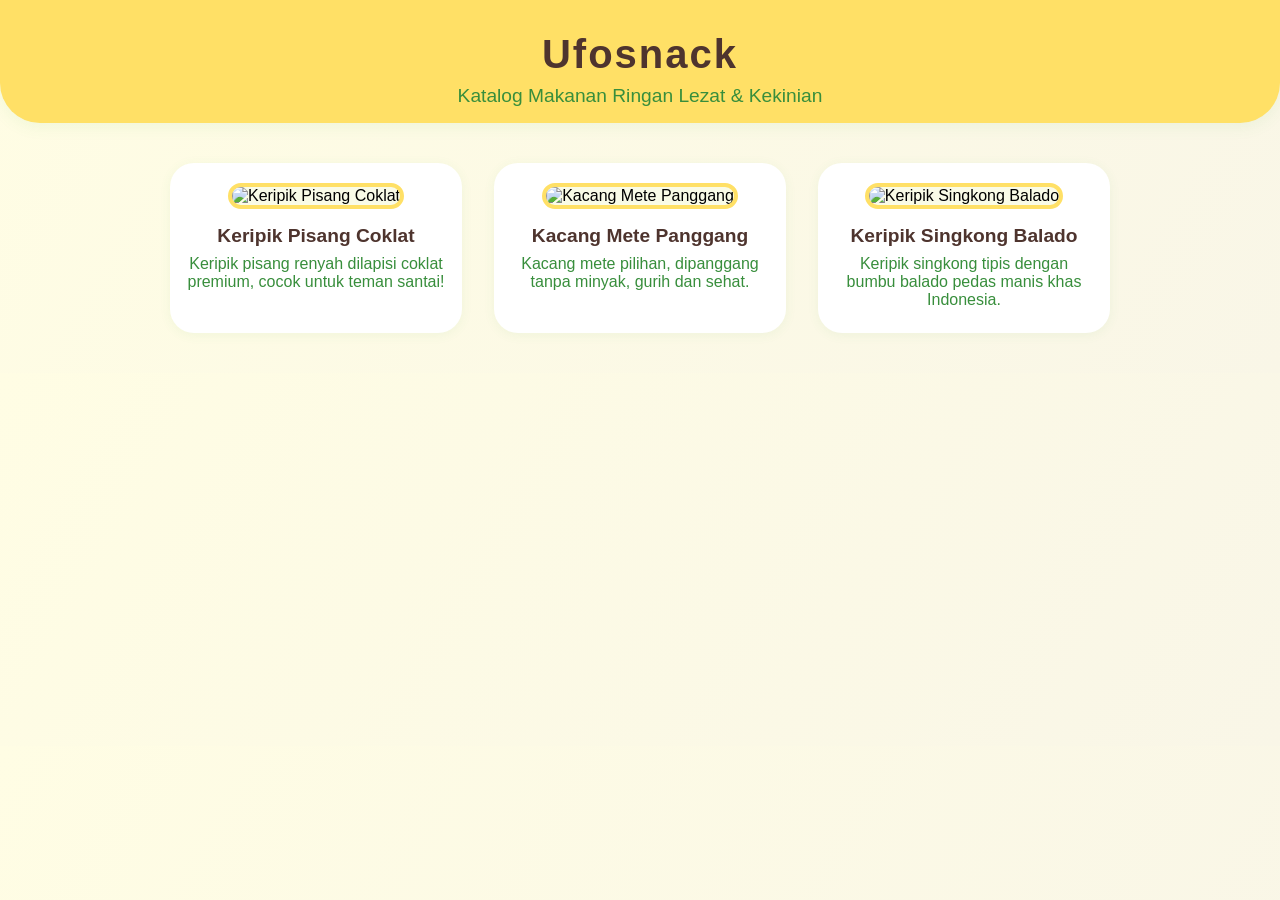
==== index.html @ 5b460ba9 "Create index.html" ====
<!DOCTYPE html>
<html lang="id">
<head>
    <meta charset="UTF-8">
    <meta name="viewport" content="width=device-width, initial-scale=1.0">
    <title>Ufosnack - Katalog Makanan Ringan</title>
    <style>
        body {
            background: linear-gradient(120deg, #fffde4 0%, #f9f6e7 100%);
            font-family: 'Segoe UI', Tahoma, Geneva, Verdana, sans-serif;
            margin: 0;
            padding: 0;
        }
        header {
            background: #ffe066;
            color: #4e342e;
            padding: 32px 0 16px 0;
            text-align: center;
            border-bottom-left-radius: 40px;
            border-bottom-right-radius: 40px;
            box-shadow: 0 4px 16px rgba(76, 175, 80, 0.08);
        }
        header h1 {
            margin: 0;
            font-size: 2.5em;
            letter-spacing: 2px;
        }
        header p {
            margin: 8px 0 0 0;
            color: #388e3c;
            font-size: 1.2em;
        }
        .catalog {
            display: flex;
            flex-wrap: wrap;
            justify-content: center;
            gap: 32px;
            padding: 40px 20px;
            max-width: 1100px;
            margin: auto;
        }
        .snack-item {
            background: #fff;
            border-radius: 24px;
            box-shadow: 0 2px 12px rgba(76, 175, 80, 0.07);
            width: 260px;
            text-align: center;
            padding: 20px 16px 24px 16px;
            transition: transform 0.2s;
            cursor: pointer;
        }
        .snack-item:hover {
            transform: translateY(-8px) scale(1.03);
            box-shadow: 0 8px 24px rgba(255, 224, 102, 0.18);
        }
        .snack-item img {
            width: 180px;
            height: 180px;
            object-fit: cover;
            border-radius: 20px;
            border: 4px solid #ffe066;
            margin-bottom: 16px;
            background: #f9fbe7;
        }
        .snack-name {
            font-size: 1.2em;
            font-weight: bold;
            color: #4e342e;
            margin-bottom: 8px;
        }
        .snack-desc {
            color: #388e3c;
            font-size: 1em;
            margin-bottom: 0;
        }
        /* Modal Styles */
        .modal {
            display: none;
            position: fixed;
            z-index: 1000;
            left: 0; top: 0;
            width: 100vw; height: 100vh;
            background: rgba(0,0,0,0.35);
            justify-content: center;
            align-items: center;
        }
        .modal.active {
            display: flex;
        }
        .modal-content {
            background: #fff;
            border-radius: 32px;
            box-shadow: 0 8px 32px rgba(76, 175, 80, 0.15);
            display: flex;
            max-width: 700px;
            width: 95vw;
            min-height: 340px;
            overflow: hidden;
            position: relative;
            animation: popin 0.2s;
        }
        @keyframes popin {
            from { transform: scale(0.95); opacity: 0; }
            to { transform: scale(1); opacity: 1; }
        }
        .modal-left {
            background: #fffde4;
            padding: 24px;
            display: flex;
            flex-direction: column;
            align-items: center;
            justify-content: center;
            min-width: 260px;
            max-width: 320px;
            position: relative;
        }
        .modal-img {
            width: 220px;
            height: 220px;
            object-fit: cover;
            border-radius: 24px;
            border: 4px solid #ffe066;
            background: #f9fbe7;
        }
        .modal-slide-btn {
            position: absolute;
            top: 50%;
            transform: translateY(-50%);
            background: #ffe066;
            border: none;
            border-radius: 50%;
            width: 36px;
            height: 36px;
            font-size: 1.5em;
            color: #4e342e;
            cursor: pointer;
            box-shadow: 0 2px 8px rgba(76, 175, 80, 0.08);
            transition: background 0.2s;
        }
        .modal-slide-btn:hover {
            background: #ffd54f;
        }
        .modal-slide-prev {
            left: 8px;
        }
        .modal-slide-next {
            right: 8px;
        }
        .modal-right {
            flex: 1;
            padding: 32px 24px;
            display: flex;
            flex-direction: column;
            justify-content: center;
        }
        .modal-title {
            font-size: 1.5em;
            font-weight: bold;
            color: #4e342e;
            margin-bottom: 12px;
        }
        .modal-desc {
            color: #388e3c;
            font-size: 1.1em;
            margin-bottom: 0;
        }
        .modal-close {
            position: absolute;
            top: 18px;
            right: 24px;
            background: #ffe066;
            border: none;
            border-radius: 50%;
            width: 32px;
            height: 32px;
            font-size: 1.2em;
            color: #4e342e;
            cursor: pointer;
            box-shadow: 0 2px 8px rgba(76, 175, 80, 0.08);
            transition: background 0.2s;
        }
        .modal-close:hover {
            background: #ffd54f;
        }
        @media (max-width: 700px) {
            .catalog {
                flex-direction: column;
                align-items: center;
                gap: 24px;
            }
            .snack-item {
                width: 90%;
            }
            .modal-content {
                flex-direction: column;
                min-width: 0;
                max-width: 98vw;
            }
            .modal-left, .modal-right {
                padding: 20px 10px;
                min-width: 0;
                max-width: 100vw;
            }
            .modal-img {
                width: 90vw;
                max-width: 320px;
                height: 180px;
            }
        }
    </style>
</head>
<body>
    <header>
        <h1>Ufosnack</h1>
        <p>Katalog Makanan Ringan Lezat & Kekinian</p>
    </header>
    <section class="catalog" id="catalog">
        <!-- Produk akan di-generate oleh JS -->
    </section>

    <!-- Modal Popup -->
    <div class="modal" id="modal">
        <div class="modal-content">
            <div class="modal-left">
                <button class="modal-slide-btn modal-slide-prev" id="prevBtn">&#8592;</button>
                <img src="" alt="Snack" class="modal-img" id="modalImg">
                <button class="modal-slide-btn modal-slide-next" id="nextBtn">&#8594;</button>
            </div>
            <div class="modal-right">
                <div class="modal-title" id="modalTitle"></div>
                <div class="modal-desc" id="modalDesc"></div>
            </div>
            <button class="modal-close" id="closeModal">&times;</button>
        </div>
    </div>

    <script>
        // Data produk, bisa ditambah dengan mudah
        const snacks = [
            {
                name: "Keripik Pisang Coklat",
                desc: "Keripik pisang renyah dilapisi coklat premium, cocok untuk teman santai!",
                images: [
                    "https://placehold.co/400x400/ffe066/4e342e?text=Keripik+Pisang+1",
                    "https://placehold.co/400x400/fffde4/388e3c?text=Keripik+Pisang+2"
                ]
            },
            {
                name: "Kacang Mete Panggang",
                desc: "Kacang mete pilihan, dipanggang tanpa minyak, gurih dan sehat.",
                images: [
                    "https://placehold.co/400x400/fffde4/388e3c?text=Kacang+Mete+1",
                    "https://placehold.co/400x400/ffe066/4e342e?text=Kacang+Mete+2"
                ]
            },
            {
                name: "Keripik Singkong Balado",
                desc: "Keripik singkong tipis dengan bumbu balado pedas manis khas Indonesia.",
                images: [
                    "https://placehold.co/400x400/ffe066/4e342e?text=Singkong+Balado+1",
                    "https://placehold.co/400x400/fffde4/388e3c?text=Singkong+Balado+2"
                ]
            }
        ];

        // Generate katalog
        const catalog = document.getElementById('catalog');
        snacks.forEach((snack, idx) => {
            const item = document.createElement('div');
            item.className = 'snack-item';
            item.innerHTML = `
                <img src="${snack.images[0]}" alt="${snack.name}">
                <div class="snack-name">${snack.name}</div>
                <div class="snack-desc">${snack.desc}</div>
            `;
            item.addEventListener('click', () => openModal(idx));
            catalog.appendChild(item);
        });

        // Modal logic
        const modal = document.getElementById('modal');
        const modalImg = document.getElementById('modalImg');
        const modalTitle = document.getElementById('modalTitle');
        const modalDesc = document.getElementById('modalDesc');
        const closeModalBtn = document.getElementById('closeModal');
        const prevBtn = document.getElementById('prevBtn');
        const nextBtn = document.getElementById('nextBtn');

        let currentSnack = 0;
        let currentImg = 0;

        function openModal(snackIdx) {
            currentSnack = snackIdx;
            currentImg = 0;
            updateModal();
            modal.classList.add('active');
            document.body.style.overflow = 'hidden';
        }

        function closeModal() {
            modal.classList.remove('active');
            document.body.style.overflow = '';
        }

        function updateModal() {
            const snack = snacks[currentSnack];
            modalImg.src = snack.images[currentImg];
            modalTitle.textContent = snack.name;
            modalDesc.textContent = snack.desc;
            prevBtn.style.display = snack.images.length > 1 ? 'block' : 'none';
            nextBtn.style.display = snack.images.length > 1 ? 'block' : 'none';
        }

        prevBtn.addEventListener('click', () => {
            const images = snacks[currentSnack].images;
            currentImg = (currentImg - 1 + images.length) % images.length;
            updateModal();
        });

        nextBtn.addEventListener('click', () => {
            const images = snacks[currentSnack].images;
            currentImg = (currentImg + 1) % images.length;
            updateModal();
        });

        closeModalBtn.addEventListener('click', closeModal);

        // Tutup modal jika klik di luar modal-content
        modal.addEventListener('click', (e) => {
            if (e.target === modal) closeModal();
        });

        // Tutup modal dengan tombol ESC
        document.addEventListener('keydown', (e) => {
            if (e.key === "Escape" && modal.classList.contains('active')) closeModal();
        });
    </script>
</body>
</html>
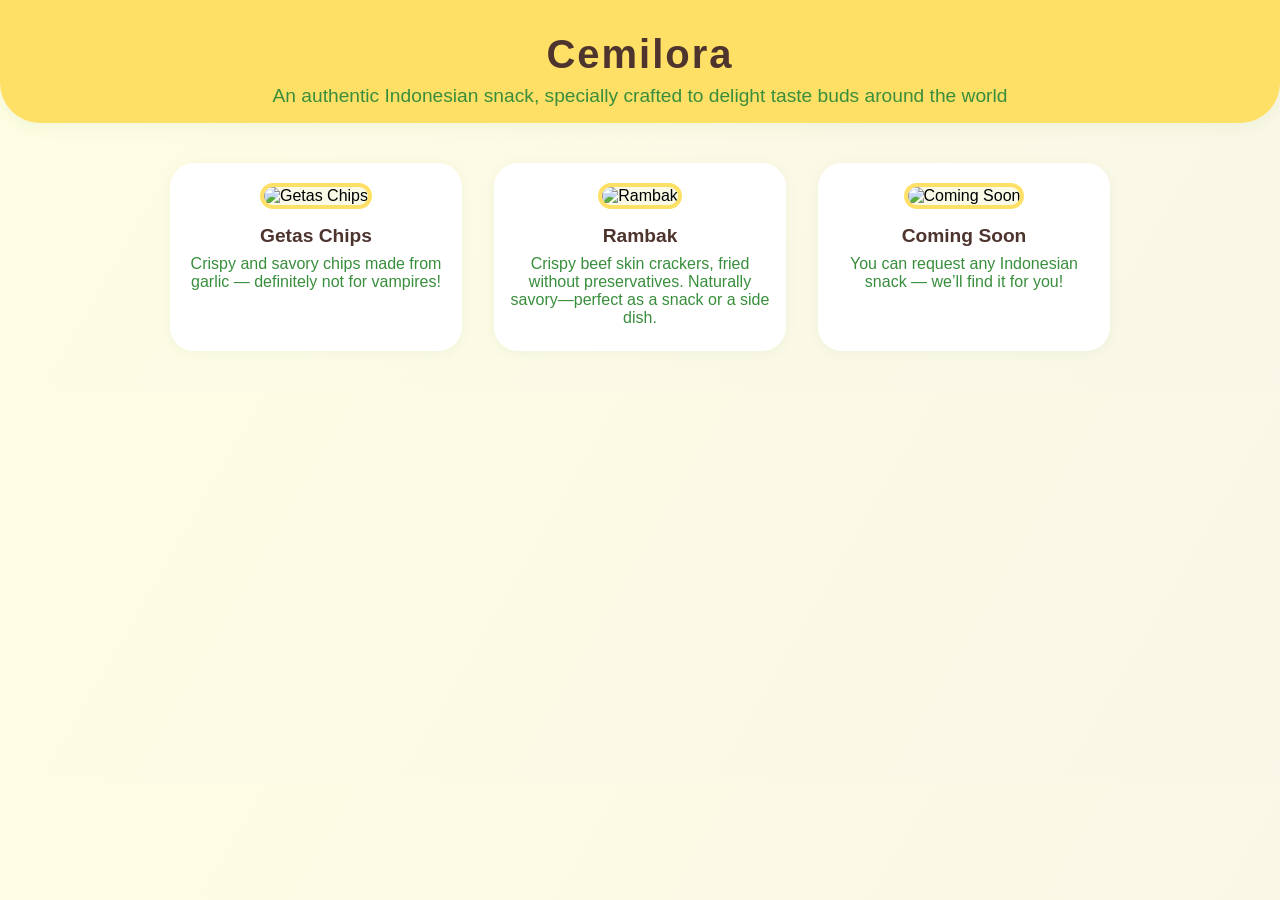
==== commit a93671be: "Update index.html" ====
--- a/index.html
+++ b/index.html
@@ -3,7 +3,7 @@
 <head>
     <meta charset="UTF-8">
     <meta name="viewport" content="width=device-width, initial-scale=1.0">
-    <title>Ufosnack - Katalog Makanan Ringan</title>
+    <title>Cemilora</title>
     <style>
         body {
             background: linear-gradient(120deg, #fffde4 0%, #f9f6e7 100%);
@@ -211,8 +211,8 @@
 </head>
 <body>
     <header>
-        <h1>Ufosnack</h1>
-        <p>Katalog Makanan Ringan Lezat & Kekinian</p>
+        <h1>Cemilora</h1>
+        <p>An authentic Indonesian snack, specially crafted to delight taste buds around the world</p>
     </header>
     <section class="catalog" id="catalog">
         <!-- Produk akan di-generate oleh JS -->
@@ -238,27 +238,27 @@
         // Data produk, bisa ditambah dengan mudah
         const snacks = [
             {
-                name: "Keripik Pisang Coklat",
-                desc: "Keripik pisang renyah dilapisi coklat premium, cocok untuk teman santai!",
+                name: "Getas Chips",
+                desc: "Crispy and savory chips made from garlic — definitely not for vampires!",
                 images: [
-                    "https://placehold.co/400x400/ffe066/4e342e?text=Keripik+Pisang+1",
-                    "https://placehold.co/400x400/fffde4/388e3c?text=Keripik+Pisang+2"
+                    "https://img-global.cpcdn.com/recipes/9250c74b3cce6a18/680x781cq80/krupuk-getas-foto-resep-utama.jpg",
+                    "https://img-global.cpcdn.com/recipes/106d8d0e9541a8aa/680x781cq80/kripik-getas-khas-gresik-foto-resep-utama.jpg"
                 ]
             },
             {
-                name: "Kacang Mete Panggang",
-                desc: "Kacang mete pilihan, dipanggang tanpa minyak, gurih dan sehat.",
+                name: "Rambak",
+                desc: "Crispy beef skin crackers, fried without preservatives. Naturally savory—perfect as a snack or a side dish.",
                 images: [
-                    "https://placehold.co/400x400/fffde4/388e3c?text=Kacang+Mete+1",
-                    "https://placehold.co/400x400/ffe066/4e342e?text=Kacang+Mete+2"
+                    "https://cdn0-production-images-kly.akamaized.net/Xj3V5tpfne0YsUnyu75MFtxrwVs=/261x0:4422x4161/1200x900/filters:quality(75):strip_icc():format(webp)/kly-media-production/medias/3764835/original/080039900_1640058116-shutterstock_1820787197.jpg",
+                    "https://foryourplate.id/wp-content/uploads/2024/04/7-Manfaat-Kerupuk-Kulit-Beserta-Kandungan-Gizinya-3.webp"
                 ]
             },
             {
-                name: "Keripik Singkong Balado",
-                desc: "Keripik singkong tipis dengan bumbu balado pedas manis khas Indonesia.",
+                name: "Coming Soon",
+                desc: "You can request any Indonesian snack — we’ll find it for you!",
                 images: [
-                    "https://placehold.co/400x400/ffe066/4e342e?text=Singkong+Balado+1",
-                    "https://placehold.co/400x400/fffde4/388e3c?text=Singkong+Balado+2"
+                    "https://placehold.co/400x400/ffe066/4e342e?text=Request?",
+                    "https://placehold.co/400x400/fffde4/388e3c?text=Cooming soon!"
                 ]
             }
         ];
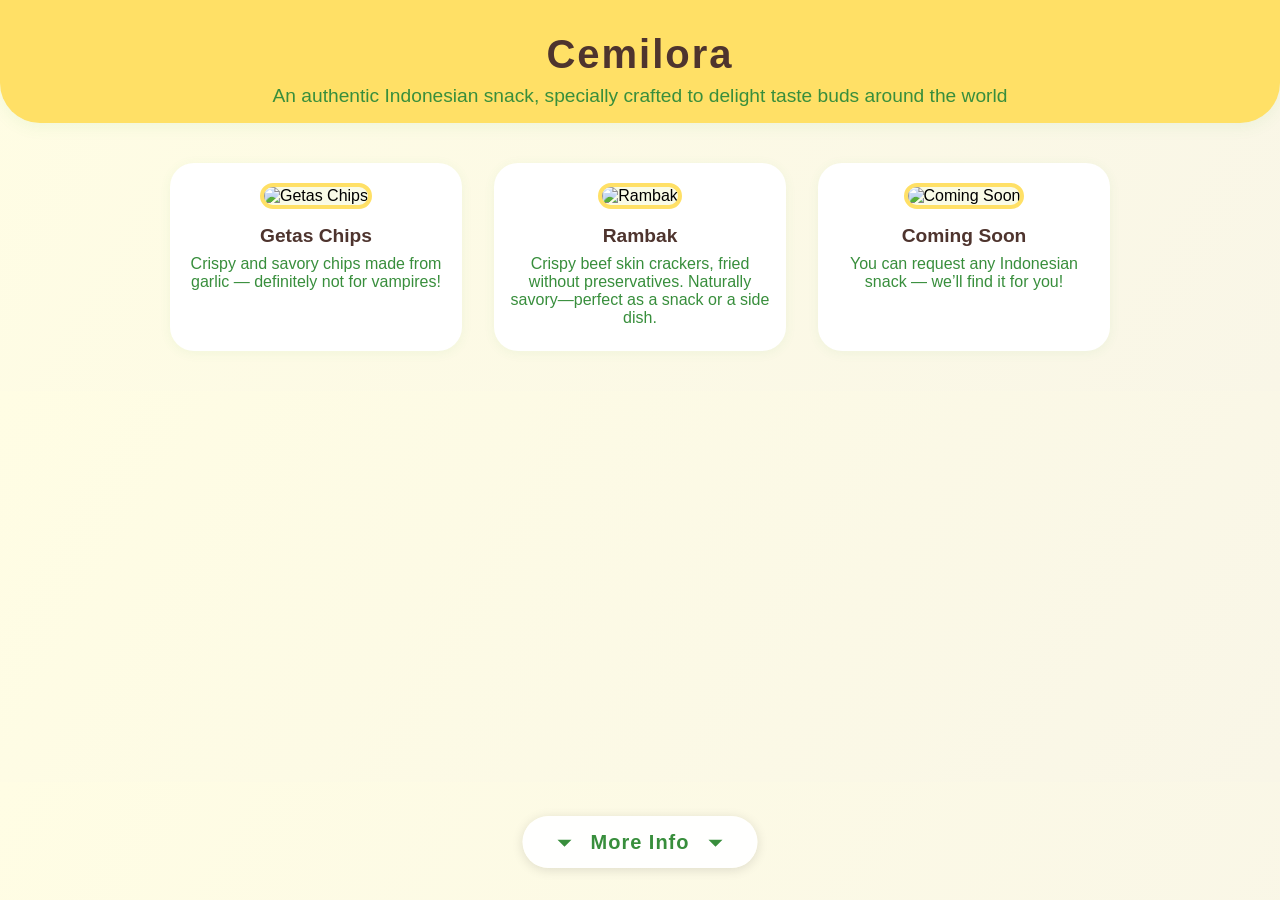
==== commit 6e4fe1c5: "Update index.html" ====
--- a/index.html
+++ b/index.html
@@ -335,5 +335,172 @@
             if (e.key === "Escape" && modal.classList.contains('active')) closeModal();
         });
     </script>
+<!-- Tambahkan di akhir <body> sebelum </body> -->
+
+<!-- Floating More Info Button -->
+<div id="moreInfoBtn" style="position:fixed;left:50%;bottom:32px;transform:translateX(-50%);z-index:1100;">
+  <button style="
+    display:flex;
+    align-items:center;
+    gap:12px;
+    background:rgba(255,255,255,0.95);
+    border:none;
+    border-radius:32px;
+    box-shadow:0 2px 12px rgba(0,0,0,0.12);
+    padding:12px 28px;
+    font-family:'Poppins', 'Segoe UI', Arial, sans-serif;
+    font-size:1.25em;
+    font-weight:600;
+    color:#388e3c;
+    letter-spacing:1px;
+    cursor:pointer;
+    outline:none;
+    transition:box-shadow 0.2s;
+  ">
+    <!-- Panah kiri -->
+    <svg width="28" height="28" viewBox="0 0 24 24" fill="#388e3c" style="vertical-align:middle;">
+      <path d="M12 16l-6-6h12z"/>
+    </svg>
+    More Info
+    <!-- Panah kanan -->
+    <svg width="28" height="28" viewBox="0 0 24 24" fill="#388e3c" style="vertical-align:middle;">
+      <path d="M12 16l-6-6h12z"/>
+    </svg>
+  </button>
+</div>
+
+<!-- More Info Popup -->
+<div id="infoModal" style="
+  display:none;
+  position:fixed;
+  z-index:2000;
+  left:0;top:0;width:100vw;height:100vh;
+  background:rgba(0,0,0,0.25);
+  justify-content:center;
+  align-items:center;
+  transition:background 0.3s;
+">
+  <div id="infoContent" style="
+    width:75vw;max-width:500px;max-height:80vh;
+    background:#636B2F;
+    border-radius:32px;
+    border:3px solid #111;
+    box-shadow:0 8px 32px rgba(0,0,0,0.18);
+    backdrop-filter:blur(12px) saturate(1.2);
+    display:flex;
+    flex-direction:column;
+    align-items:center;
+    position:relative;
+    overflow:hidden;
+    animation:infoPopIn 0.35s cubic-bezier(.4,2,.6,1);
+  ">
+    <div style="width:100%;padding:12px 0 0 0;text-align:center;">
+      <span style="
+        font-family:'Poppins', 'Segoe UI', Arial, sans-serif;
+        font-size:1.5em;
+        font-weight:700;
+        color:#fff;
+        letter-spacing:2px;
+        text-shadow:0 2px 8px rgba(0,0,0,0.12);
+      ">Information</span>
+    </div>
+    <div style="
+      flex:1;
+      width:90%;
+      margin:12px auto 18px auto;
+      background:#BA8E23; /* dark yellow */
+      border-radius:20px;
+      border:2px solid #222;
+      box-shadow:0 2px 12px rgba(0,0,0,0.08);
+      padding:24px 18px 18px 18px;
+      display:flex;
+      flex-direction:column;
+      align-items:center;
+      justify-content:flex-start;
+      min-height:160px;
+      max-height:calc(60vh - 40px);
+      overflow-y:auto;
+    ">
+      <div style="font-size:1.1em;color:#222;font-weight:600;margin-bottom:8px;">
+        About Us
+      </div>
+      <div style="font-size:1em;color:#333;margin-bottom:18px;text-align:center;">
+        Cemilora is a passionate team dedicated to bringing authentic Indonesian snacks to the world. We select, process, and deliver only the best quality snacks, ensuring every bite is a delightful experience. Taste the tradition, share the joy!
+      </div>
+      <div style="font-size:1.1em;color:#222;font-weight:600;margin-bottom:8px;">
+        Contact
+      </div>
+      <div style="font-size:1em;color:#333;text-align:center;">
+        WhatsApp: <a href="https://wa.me/6281234567890" style="color:#3D4127;text-decoration:none;font-weight:600;">+62 856-4666-6666</a><br>
+        Email: <a href="mailto:info@cemilora.com" style="color:#3D4127;text-decoration:none;font-weight:600;">info@cemilora.com</a><br>
+        Instagram: <a href="https://instagram.com/cemilora" style="color:#3D4127;text-decoration:none;font-weight:600;">@cemilora</a>
+      </div>
+    </div>
+    <button id="closeInfo" style="
+      position:absolute;top:16px;right:24px;
+      background:rgba(0,0,0,0.12);
+      border:none;
+      border-radius:50%;
+      width:36px;height:36px;
+      font-size:1.5em;
+      color:#fff;
+      cursor:pointer;
+      transition:background 0.2s;
+      font-weight:700;
+      z-index:10;
+    ">&times;</button>
+  </div>
+</div>
+
+<style>
+@keyframes infoPopIn {
+  from { transform:scale(0.92) translateY(40px); opacity:0; }
+  to   { transform:scale(1) translateY(0); opacity:1; }
+}
+@media (max-width:600px) {
+  #infoContent {
+    width:95vw !important;
+    max-width:98vw !important;
+    min-width:0 !important;
+    padding:0 !important;
+  }
+}
+</style>
+
+<script>
+const moreInfoBtn = document.getElementById('moreInfoBtn');
+const infoModal = document.getElementById('infoModal');
+const closeInfo = document.getElementById('closeInfo');
+
+// Show popup
+moreInfoBtn.addEventListener('click', function(){
+  infoModal.style.display = 'flex';
+  setTimeout(()=>{infoModal.style.background='rgba(0,0,0,0.38)';},10);
+  document.body.style.overflow = 'hidden';
+});
+
+// Hide popup
+closeInfo.addEventListener('click', function(){
+  infoModal.style.background='rgba(0,0,0,0.25)';
+  setTimeout(()=>{
+    infoModal.style.display = 'none';
+    document.body.style.overflow = '';
+  },180);
+});
+
+// Hide popup if click outside content
+infoModal.addEventListener('click', function(e){
+  if(e.target === infoModal){
+    closeInfo.click();
+  }
+});
+
+// Hide popup with ESC
+document.addEventListener('keydown', function(e){
+  if(e.key === "Escape" && infoModal.style.display === 'flex'){
+    closeInfo.click();
+  }
+});
+</script>
 </body>
 </html>
